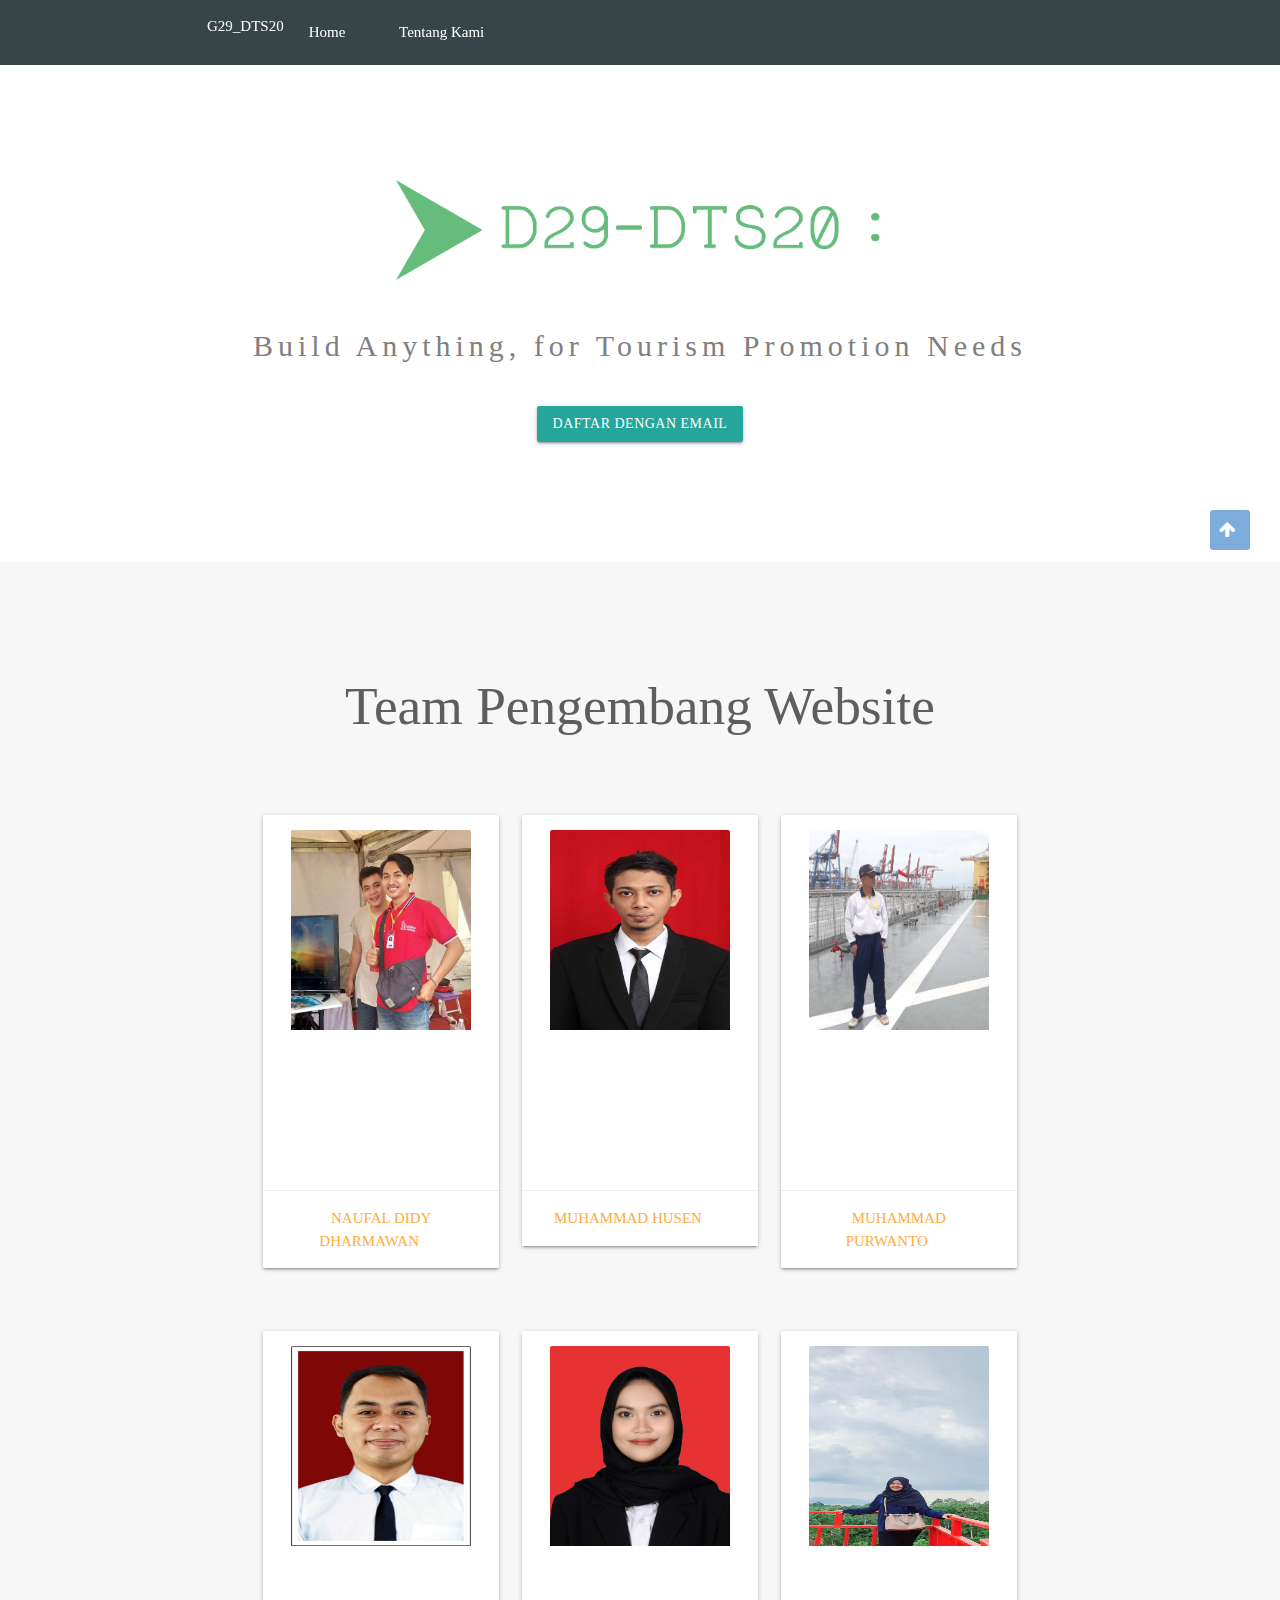
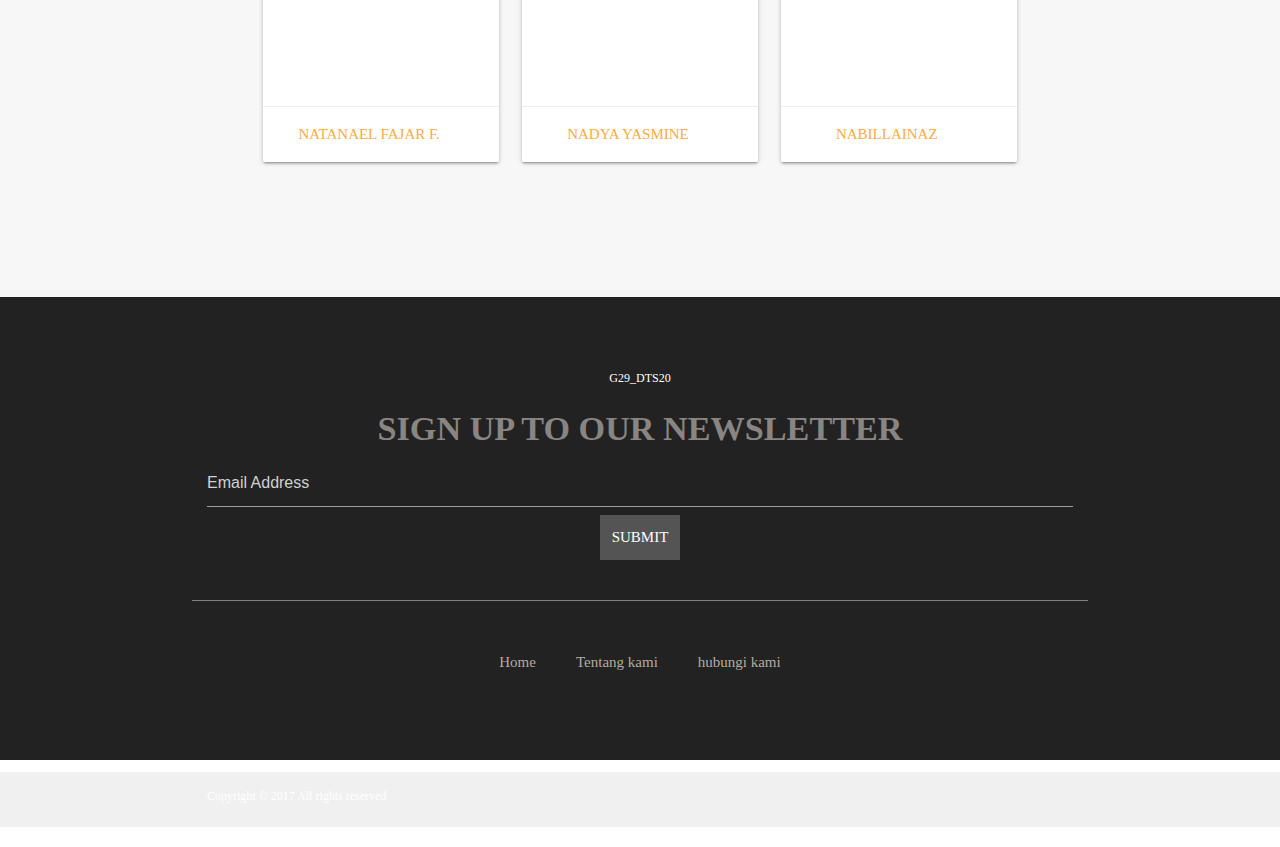
==== index.html @ abd67c8a "Update index.html" ====
<!DOCTYPE html>
<html>

<head>
    <meta charset="utf-8">
    <meta name="viewport" content="width=device-width, initial-scale=1.0">
    <title>D29 Project-DTS20</title>
    <link rel="stylesheet" href="stylesheet.css">
    <link rel="stylesheet" href="responsive.css">
    <link rel="stylesheet" href="//maxcdn.bootstrapcdn.com/font-awesome/4.5.0/css/font-awesome.min.css">
    <link rel="stylesheet" href="https://cdnjs.cloudflare.com/ajax/libs/materialize/1.0.0/css/materialize.min.css">
</head>

<body>
    <header>
        <div class="container">
            <div class="header-left">
                <p style="color:white"> G29_DTS20<p>
            </div>
            <!-- Tambahkan ikon menu disini -->
            <div class="header-left">
                <span class=""></span>
            </div>
            <div class="header-right">
                <a href="#">Home</a>
                <a href="#">Tentang Kami</a>
            </div>
        </div>
    </header>
    <div class="top-wrapper">
        <div class="container"background-image : url("Jakarta.jpg")>
            <div class="logo-wrapper">
                <img src="image/logobesar.png" width:"400" height="100">
            </div>
            <h1>Build Anything, for Tourism Promotion Needs<h1>  
            <div class="btn-wrapper">
                <a href="#" class="btn signup">Daftar dengan Email</a>
            </div>
        </div>
    </div>
    <!-- <div class="message-wrapper">
        <div class="container">
            <div class="heading">
                <h2>Apakah anda siap untuk menjadi programer yang handal?</h2>
                <h3>Ayo belajar coding, ayo belajar menjadi lebih kreatif!</h3>
            </div>
            <span class="btn message">Mulai Belajar</span>
        </div>
    </div> -->
    <div class="lesson-wrapper">
        <div class="container">
            <div class="heading">
                <h2>Team Pengembang Website</h2>
            </div>

            <div class="row">
                <div class="col m12 13">

                    <div class="row">
                        <div class="col s4">
                            <div class="card sticky-action">
                                <div class="card-image waves-effect waves-block waves-light">
                                    <img id="image" src="image/naufal.jpg">
                                </div>
                                <div class="card-content">
                                    <p>I am a very simple card. I am good at containing small bits of information. I am convenient because I require little markup to use effectively.</p>
                                </div>
                                <div class="card-action">
                                    <a href="https://www.facebook.com/naufall.dharmawan">Naufal Didy Dharmawan</a>
                                </div>
                            </div>
                        </div>

                        <div class="col s4">
                            <div class="card sticky-action">
                                <div class="card-image waves-effect waves-block waves-light">
                                    <img id="image" src="image/husen.jpg">
                                </div>
                                <div class="card-content">
                                    <p>I am a very simple card. I am good at containing small bits of information. I am convenient because I require little markup to use effectively.</p>
                                </div>
                                <div class="card-action">
                                    <a href="#">Muhammad Husen</a>
                                </div>
                            </div>
                        </div>

                        <div class="col s4">
                            <div class="card sticky-action">
                                <div class="card-image waves-effect waves-block waves-light">
                                    <img id="image" src="image/purwanto.jpg">
                                </div>
                                <div class="card-content">
                                    <p>I am a very simple card. I am good at containing small bits of information. I am convenient because I require little markup to use effectively.</p>
                                </div>
                                <div class="card-action">
                                    <a href="#">Muhammad Purwanto</a>
                                </div>
                            </div>
                        </div>

                    </div>

                </div>
            </div>

            <div class="row">
                <div class="col m12 13">

                    <div class="row">
                        <div class="col s4">
                            <div class="card sticky-action">
                                <div class="card-image waves-effect waves-block waves-light">
                                    <img id="image" src="image/nata.jpg">
                                </div>
                                <div class="card-content">
                                    <p>I am a very simple card. I am good at containing small bits of information. I am convenient because I require little markup to use effectively.</p>
                                </div>
                                <div class="card-action">
                                    <a href="#">Natanael Fajar F.</a>
                                </div>
                            </div>
                        </div>

                        <div class="col s4">
                            <div class="card sticky-action">
                                <div class="card-image waves-effect waves-block waves-light">
                                    <img id="image" src="image/nadya.jpg">
                                </div>
                                <div class="card-content">
                                    <p>I am a very simple card. I am good at containing small bits of information. I am convenient because I require little markup to use effectively.</p>
                                </div>
                                <div class="card-action">
                                    <a href="#">Nadya Yasmine</a>
                                </div>
                            </div>
                        </div>

                        <div class="col s4">
                            <div class="card sticky-action">
                                <div class="card-image waves-effect waves-block waves-light">
                                    <img id="image" src="image/nabila.jpg">
                                </div>
                                <div class="card-content">
                                    <p>I am a very simple card. I am good at containing small bits of information. I am convenient because I require little markup to use effectively.</p>
                                </div>
                                <div class="card-action">
                                    <a href="#">Nabillainaz</a>
                                </div>
                            </div>
                        </div>

                    </div>

                </div>
            </div>

        </div>
    </div>
    <footer>
        <div class="container">
            <p style="color:white"> G29_DTS20 <p>
            <!-- <p>pariwisata indonesia.</p> -->
        </div>
        <div class="search-text"> 
            <div class="container">
                <div class="row text-center">
                 
                   <div class="form">
                       <h4>SIGN UP TO OUR NEWSLETTER</h4>
                        <form id="search-form" class="form-search form-horizontal">
                            <input type="text" class="input-search" placeholder="Email Address">
                            <button type="submit" class="btn-search">SUBMIT</button>
                        </form>
                    </div>
                
                </div>         
            </div>     
        </div>
        </div>  
            
            </div>
        <div class="container" style="border-top:1px solid grey;">
            <div class="row text-center">   
                <div class="col-lg-6 col-lg-offset-3">
                      <ul class="menu">
                                 
                             <li>
                                <a href="#">Home</a>
                              </li>
                                   
                              <li>
                                 <a href="#">Tentang kami</a>
                              </li>
                                   
                              <li>
                                <a href="#">hubungi kami</a>
                              </li>
                        </ul>
                </div>
            </div>
        </div>
    </footer>
        
        
        <div class="copyright">
         <div class="container">
           
             <div class="row text-center">
               <p>Copyright © 2017 All rights reserved</p>
             </div>
             
          </div>
        </div>
        
        <a href="#" id="top" style="display: inline;">
            <i class="fa fa-arrow-up" aria-hidden="true"></i>
        </a>  
      
    </div>
    </footer>
</body>

</html>
---- stylesheet.css ----
* {
  box-sizing: border-box;
}

#image{
  height: 200px;
  width: 180px;
  display: block;
  margin: auto;
}

.card .card-image {
  position: relative;
  padding-top: 15px;
}

body {
  margin: 0;
  font-family: "Lucida Grande";
}

a {
  text-decoration: none;
}

.clear {
  clear: left;
}

.container {
  max-width: 1170px;
  width: 100%;
  padding: 0 15px;
  margin: 0 auto;
}
.container P{
  color: white;
}
.top-wrapper {
  padding: 180px 0 100px 0;
  background: url(image/jakarta.jpg);
  background-size: cover;
  color: gray;
  text-align: center;
}

.top-wrapper H1 {
/*  opacity: 0.7; */
  font-size: 30px;
  letter-spacing: 5px;
  margin-bottom: 10px;
  
}
.logo-wrapper {
  position: relative;
  animation-name: example;
  animation-duration: 3s;  
  animation-fill-mode: forwards;
}

@keyframes example {
from {top: 0px;}
to {top: 50px;}
}

.top-wrapper p {
  opacity: 0.7;
  margin-bottom: 3px;
  font-size: 25px;
}

.btn-wrapper {
  text-align: center;
  margin: 20px 0;
}

.btn-wrapper p {
  margin: 10px 0;
}

.signup {
  background-color: #ffffff;
}

.facebook {
  background-color: #3b5998;
  margin-right: 10px;
}

.twitter {
  background-color: #55acee;
}



.btn:hover {
  opacity: 1;
}

.fa {
  margin-right: 5px;
}

header {
  height: 65px;
  width: 100%;
  background-color: rgba(34, 49, 52, 0.9);
  position :fixed;
  top: 0;
  z-index: 10;
}

.logo {
  width: 124px;
  margin-top: 20px;

}

.header-left {
  float: left;
}

.header-right {
  float: center;
  margin-right: -25px;
}

.header-right a {
  line-height: 65px;
  padding: 0 25px;
  color: white;
  display: inline;
  float: center;
  transition: all 0.5s;
}

.header-right a:hover {
  background-color: rgba(255, 255, 255, 0.3);
}

/* Tambahkan CSS untuk menu-icon */
.menu-icon {
  color: white;
  float: right;
  font-size: 25px;
  padding: 21px 0;
  /* Gantikan property display ke none */
  display:none;
}


.lesson-wrapper {
  padding-bottom: 80px;
  padding-left: 5%;
  padding-right: 5%;
  background-color: #f7f7f7;
  text-align: center;
}

.heading {
  padding-top: 80px;
  padding-bottom: 50px;
  color: #5f5d60;
}

.heading h2 {
  font-weight: normal;
}

.lesson {
  float: left;
  width: 30%;
}
.lesson1{
  float: left;
  width: 25%;
}
.lesson-icon {
  position: relative;
}
.lesson-icon1 {
  position: relative;
}
.lesson-icon p {
  position: absolute;
  top: 44%;
  width: 100%;
  color: white;
}

.text-contents {
  width: 80%;
  display: inline-block;
  margin-top: 15px;
  font-size: 15px;
  color: #b3aeb5;
}
.text-contents-left {
    width: 80%;
    display: inline-block;
    margin-top: 15px;
    font-size: 15px;
    color: #b3aeb5;
    text-align: left;
}
.text-contents1 {
  width: 85%;
  display: inline-block;
  margin-top: 15px;
  font-size: 15px;
  color: #b3aeb5;
}
.heading h3 {
  font-weight: normal;
}

.message-wrapper {
  padding: 180px 0 100px 0;
  background-image: url(https://aseanup.com/wp-content/uploads/2018/04/indonesia-blank-map.png);
  border-bottom: 1px solid #eee;
  padding-bottom: 80px;
  text-align: center;
}

.message {
  padding: 15px 40px;
  background-color: #ffffff;
  cursor: pointer;
  box-shadow: 0 7px #1a7940;
  
}

.message:active {
  position: relative;
  top: 7px;
  box-shadow: none;
}

footer img {
  width: 125px;
}

footer p {
  color: #b3aeb5;
  font-size: 12px;
}


.message-wrapper {
  border-bottom: 1px solid #eee;
  padding-bottom: 80px;
  text-align: center;
}

.message {
  padding: 15px 40px;
  background-color: #5dca88;
  cursor: pointer;
  box-shadow: 0 7px #1a7940;
}

.message:active {
  position: relative;
  top: 7px;
  box-shadow: none;
}

footer img {
  width: 125px;
}

footer p {
  color: #b3aeb5;
  font-size: 12px;
}

footer {
  padding-top: 10px;
  padding-bottom: 20px;
  text-align: center;
}
.search-text{
  padding-bottom:20px;
}
   
.search-text .input-search{
   height:25px;
   width:25%;
   padding-left:20px;
   color:#333;
   margin: o auto;
} 

.search-text .btn-search{
   background: #545454;
   font-family:Roboto;
   border:none;
   color:#FFF;
   height: 45px;
   width: 80px;
}

.search-text h4{
   color:#888582;
   font-weight: 700;
}

footer{
   background-color:#222222;
   padding: 60px 0px;
   text-align: center;
}

footer ul{
   list-style:none;
   margin:0 auto;
   display:inline-block;
   padding-top:50px;
}

footer ul li{
   float:left;
}

footer ul li a{
   color:#b1aca1;
   padding:20px;
}

footer ul li a:hover{
   color:#7dabdb;
   text-decoration:none;
}

.footer-top{
   padding-bottom:80px;
   text-align: center;
}

.footer-top .fa{
   font-size:18px;
   color: #FFF;
   padding-right:10px;
}

.footer-top a{
   color:#FFF;
   background:#333333; 
   padding: 10px;
}

.footer-top .col-lg-2:hover .fa , .footer-top .col-lg-2:hover a{
   color:#7dabdb;
   text-decoration:none;
}

.copyright{
   background-color:#f0f0f0;
}

.copyright p{
   font-size:12px;
   padding:15px 0 10px 0;
}

#top{
   color: #fff;
   background: #7dabdb;
   cursor: pointer;
   font-size: 18px;
   line-height: 40px;
   height: 40px;
   width: 40px;
   right: 30px;
   position: fixed;
   border-radius: 3px;
   text-align: center;
   bottom: 350px;
}
---- responsive.css ----
/* Untuk Tablet */
@media all and (max-width: 1000px) {
    .lesson {
      width: 50%;
      margin-bottom: 50px;
    }
    
    .top-wrapper h1 {
      font-size: 32px;
    }
    
    .heading h2 {
      font-size: 20px;
    }
  }
  
  /* Untuk Smartphone */
  @media all and (max-width: 670px) {
    .lesson {
      width: 100%;
    }
    
    footer {
      text-align: center;
    }
    
    .btn {
      width: 100%;
    }
    
    .facebook {
      margin-bottom: 10px;
    }
    
    .top-wrapper {
      text-align: left;
    }
    
    /* Tambahkan CSS untuk header-right */
    .header-right{
      display:inline;
    }
    
    /* Tambahkan CSS untuk menu-icon */
    .menu-icon{
      display:inline;
    }
    
    .top-wrapper h1 {
      font-size: 24px;
      line-height: 36px;
    }
    
    .top-wrapper p {
      font-size: 14px;
      line-height: 20px;
    }
  }
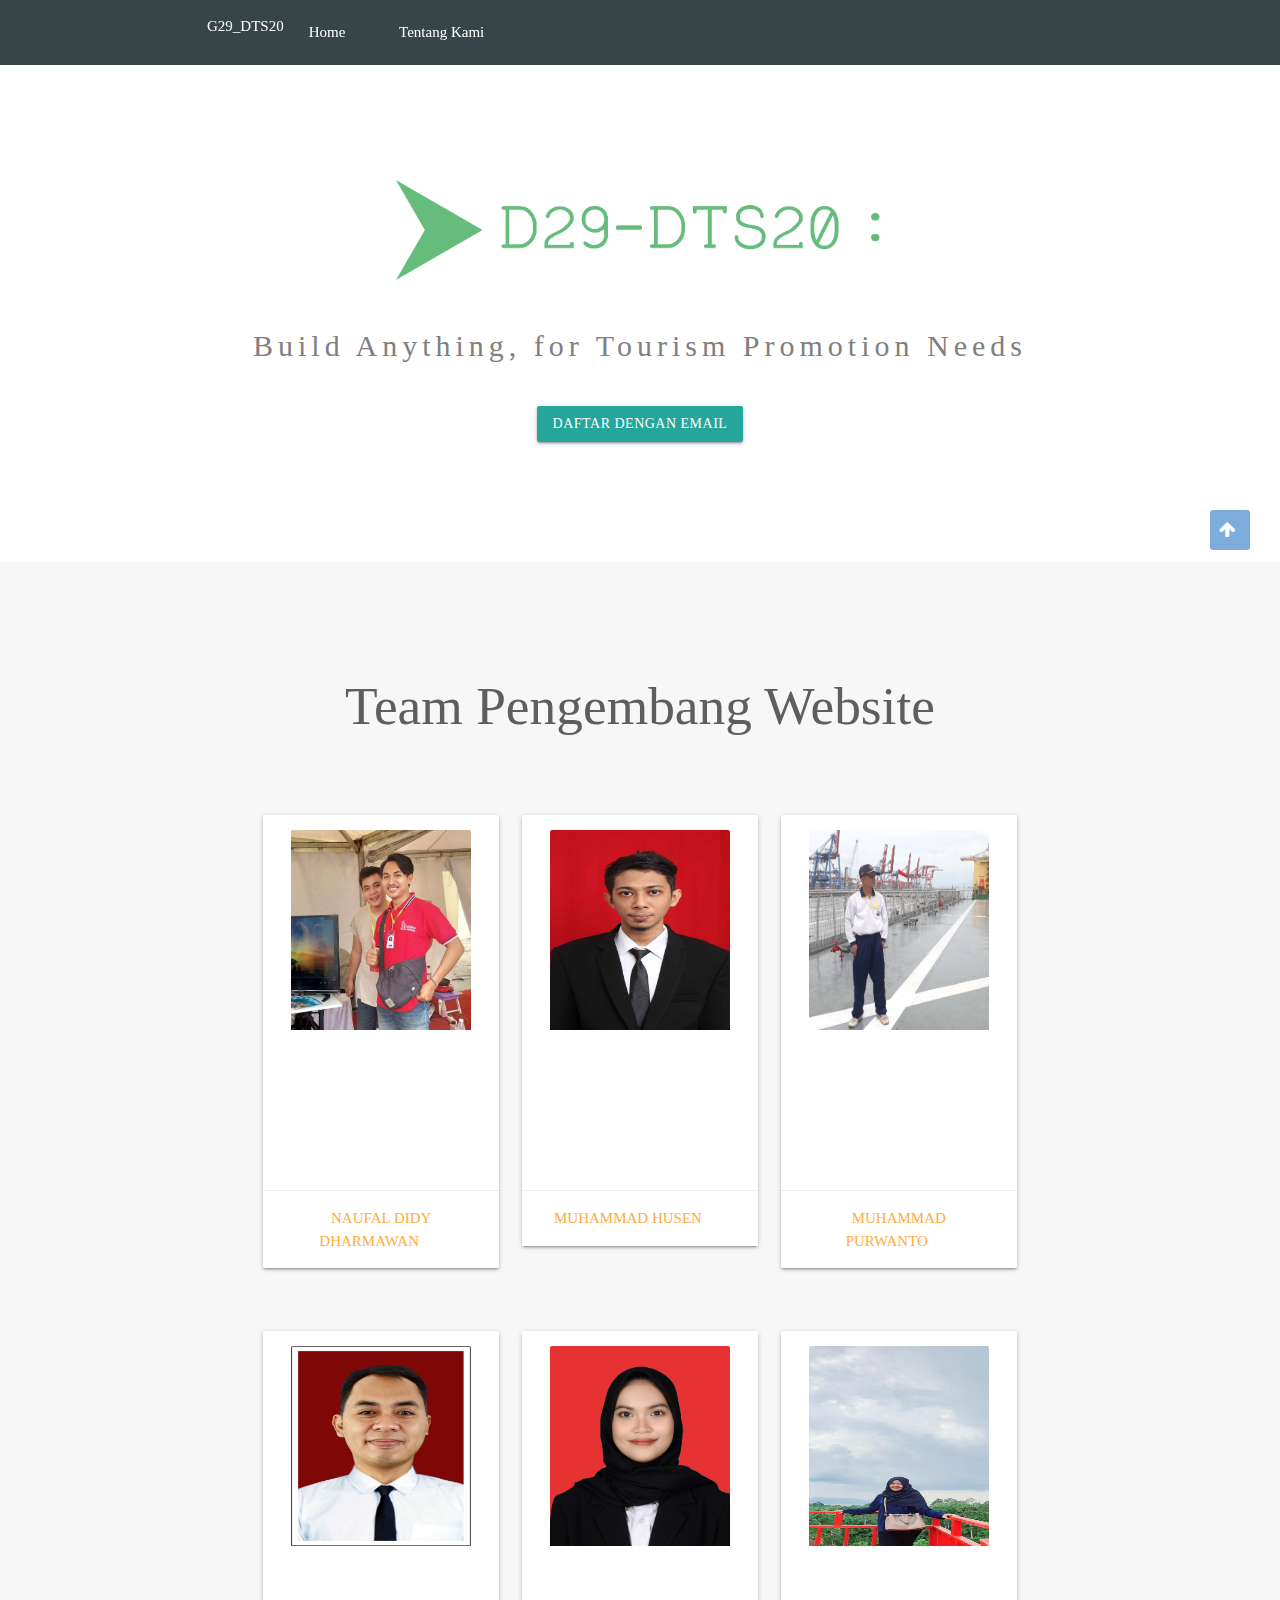
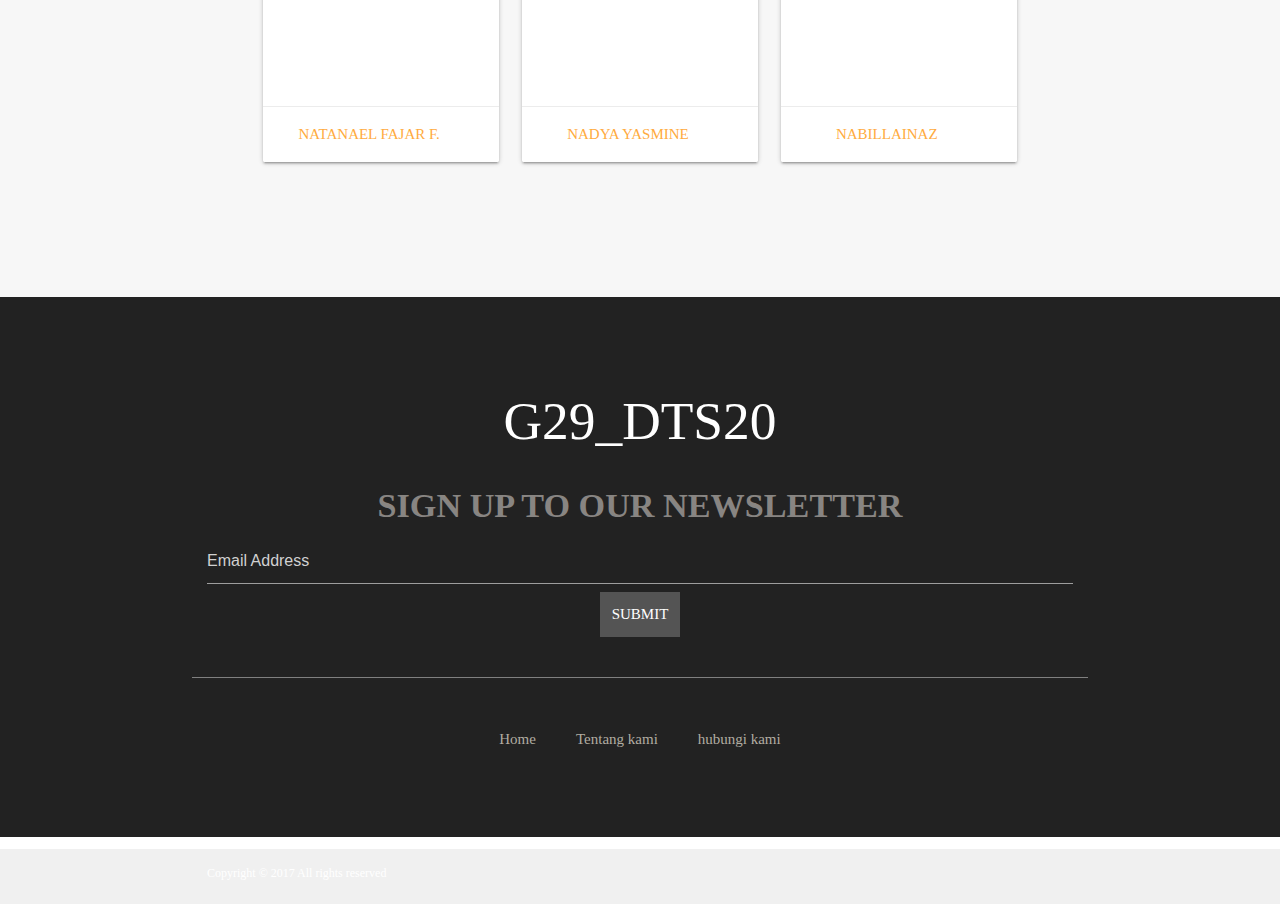
==== commit 78eb546e: "Update index.html" ====
--- a/index.html
+++ b/index.html
@@ -159,7 +159,7 @@
     </div>
     <footer>
         <div class="container">
-            <p style="color:white"> G29_DTS20 <p>
+            <h2 style="color:white"> G29_DTS20 <h2>
             <!-- <p>pariwisata indonesia.</p> -->
         </div>
         <div class="search-text"> 
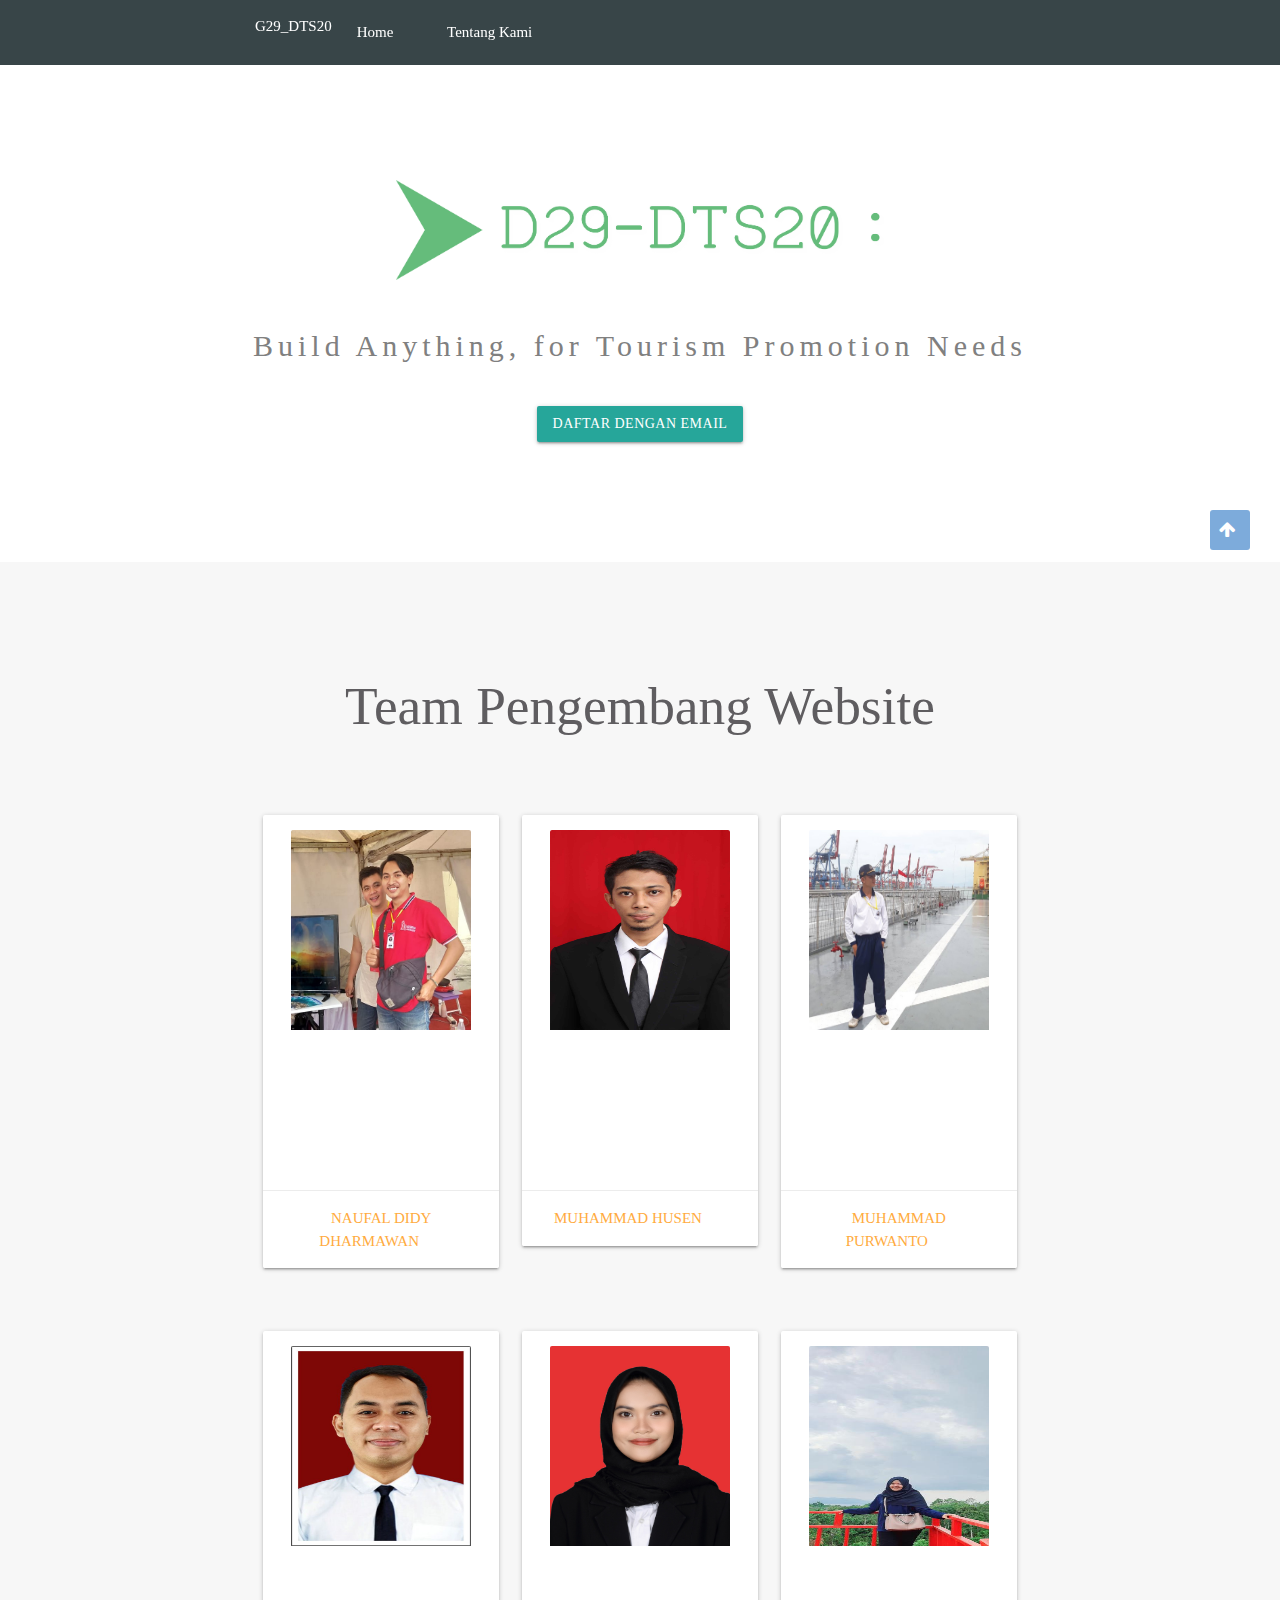
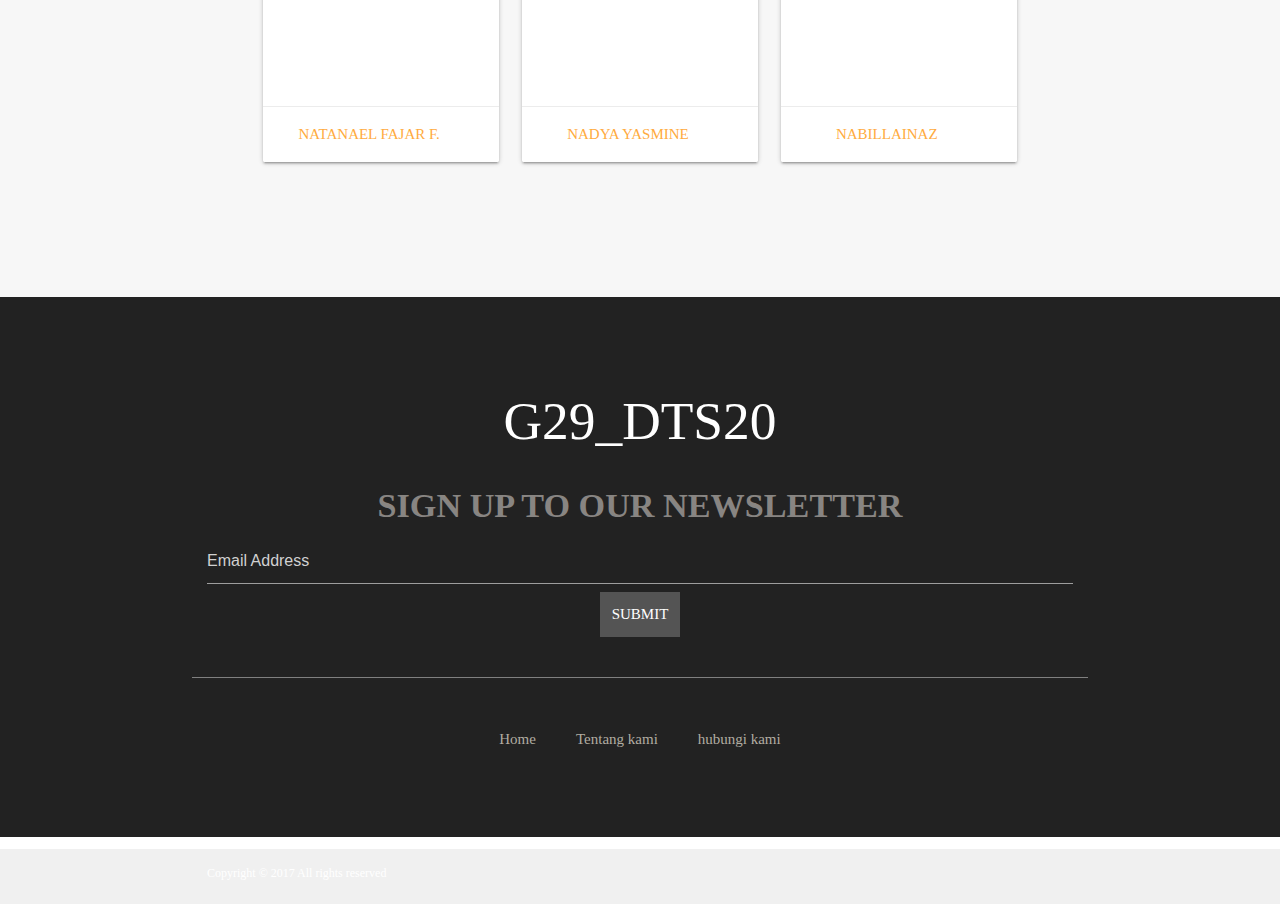
==== commit 2350210b: "Update index.html" ====
--- a/index.html
+++ b/index.html
@@ -9,11 +9,24 @@
     <link rel="stylesheet" href="responsive.css">
     <link rel="stylesheet" href="//maxcdn.bootstrapcdn.com/font-awesome/4.5.0/css/font-awesome.min.css">
     <link rel="stylesheet" href="https://cdnjs.cloudflare.com/ajax/libs/materialize/1.0.0/css/materialize.min.css">
+    <style type = "text/css">
+
+#main {
+
+background-image : url ('jakarta.jpg');
+
+height : 600px;
+
+width : 800px;
+
+}
+
+</style>
 </head>
 
 <body>
     <header>
-        <div class="container">
+        <div id="main" class="container">
             <div class="header-left">
                 <p style="color:white"> G29_DTS20<p>
             </div>
@@ -28,7 +41,7 @@
         </div>
     </header>
     <div class="top-wrapper">
-        <div class="container"background-image : url("Jakarta.jpg")>
+        <div class="container">
             <div class="logo-wrapper">
                 <img src="image/logobesar.png" width:"400" height="100">
             </div>
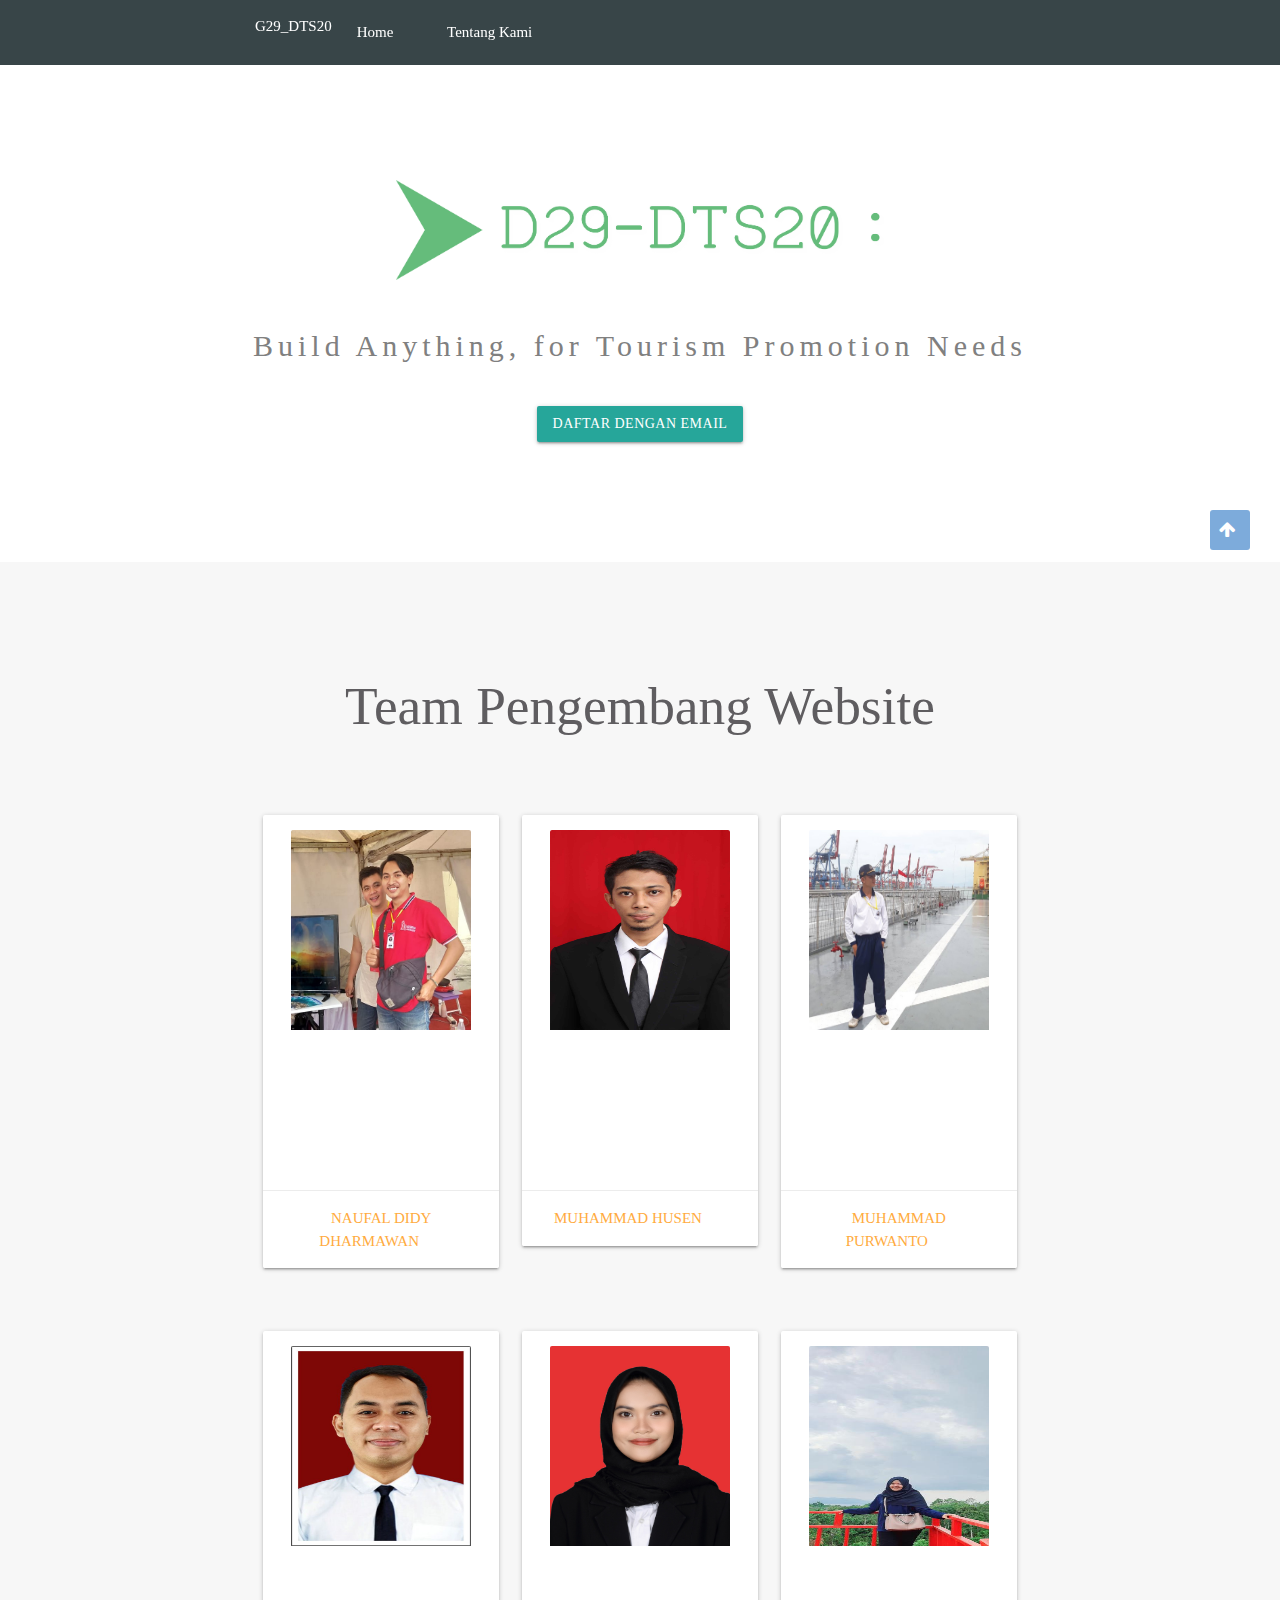
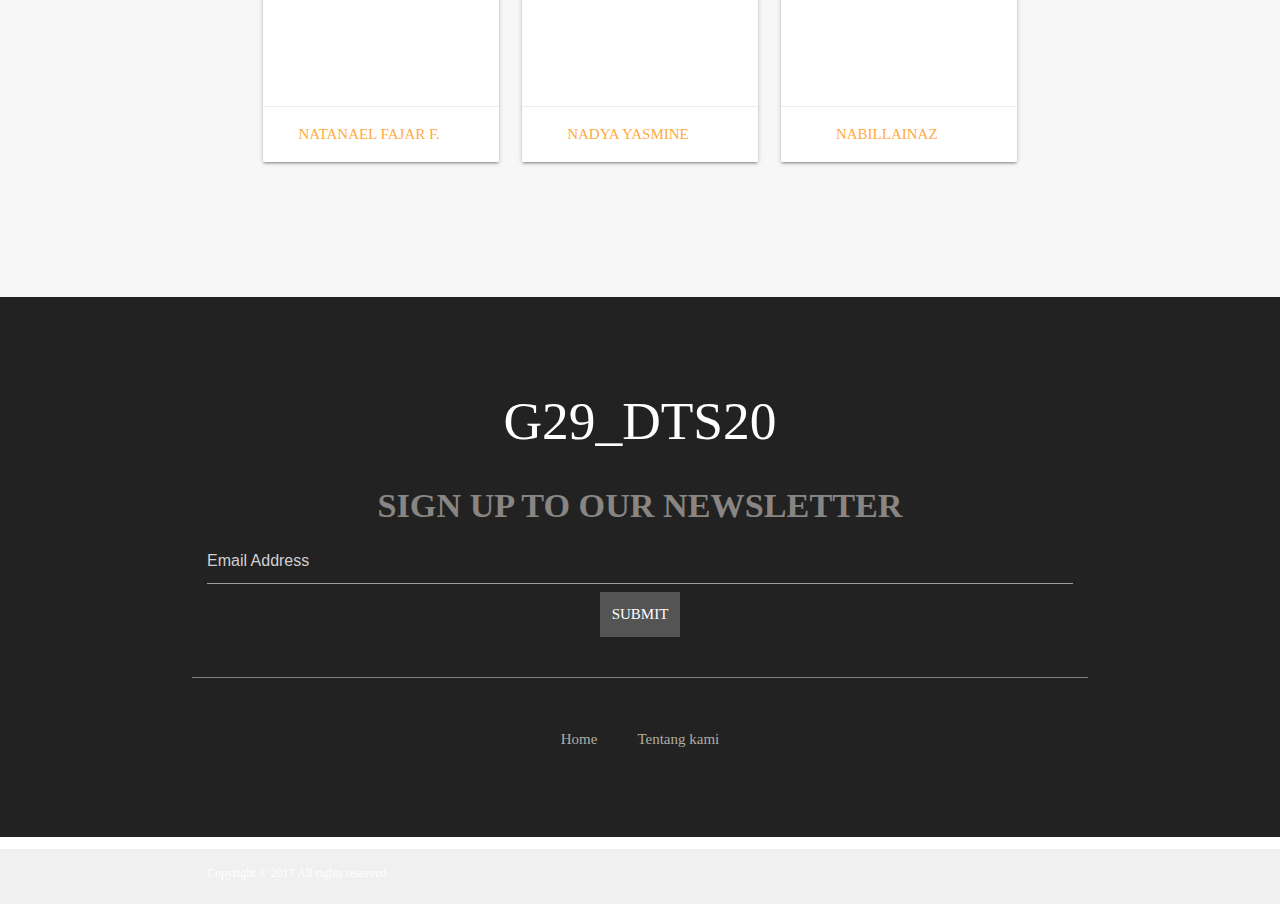
==== commit a976df44: "Update index.html" ====
--- a/index.html
+++ b/index.html
@@ -205,10 +205,6 @@
                               <li>
                                  <a href="#">Tentang kami</a>
                               </li>
-                                   
-                              <li>
-                                <a href="#">hubungi kami</a>
-                              </li>
                         </ul>
                 </div>
             </div>
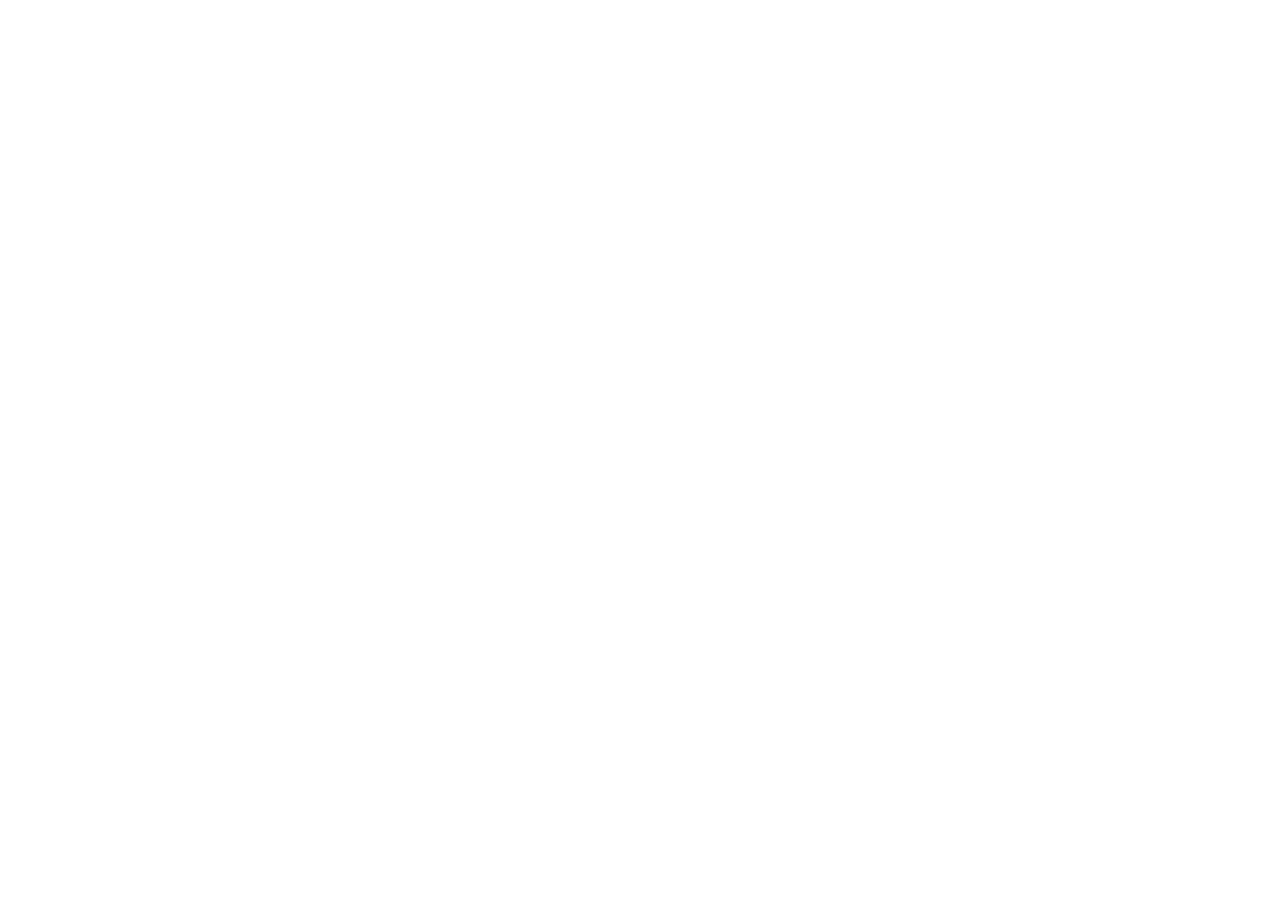
==== commit f1881fed: "Update index.html" ====
--- a/index.html
+++ b/index.html
@@ -10,23 +10,11 @@
     <link rel="stylesheet" href="//maxcdn.bootstrapcdn.com/font-awesome/4.5.0/css/font-awesome.min.css">
     <link rel="stylesheet" href="https://cdnjs.cloudflare.com/ajax/libs/materialize/1.0.0/css/materialize.min.css">
     <style type = "text/css">
-
-#main {
-
-background-image : url ('jakarta.jpg');
-
-height : 600px;
-
-width : 800px;
-
-}
-
-</style>
 </head>
 
 <body>
     <header>
-        <div id="main" class="container">
+        <div class="container">
             <div class="header-left">
                 <p style="color:white"> G29_DTS20<p>
             </div>
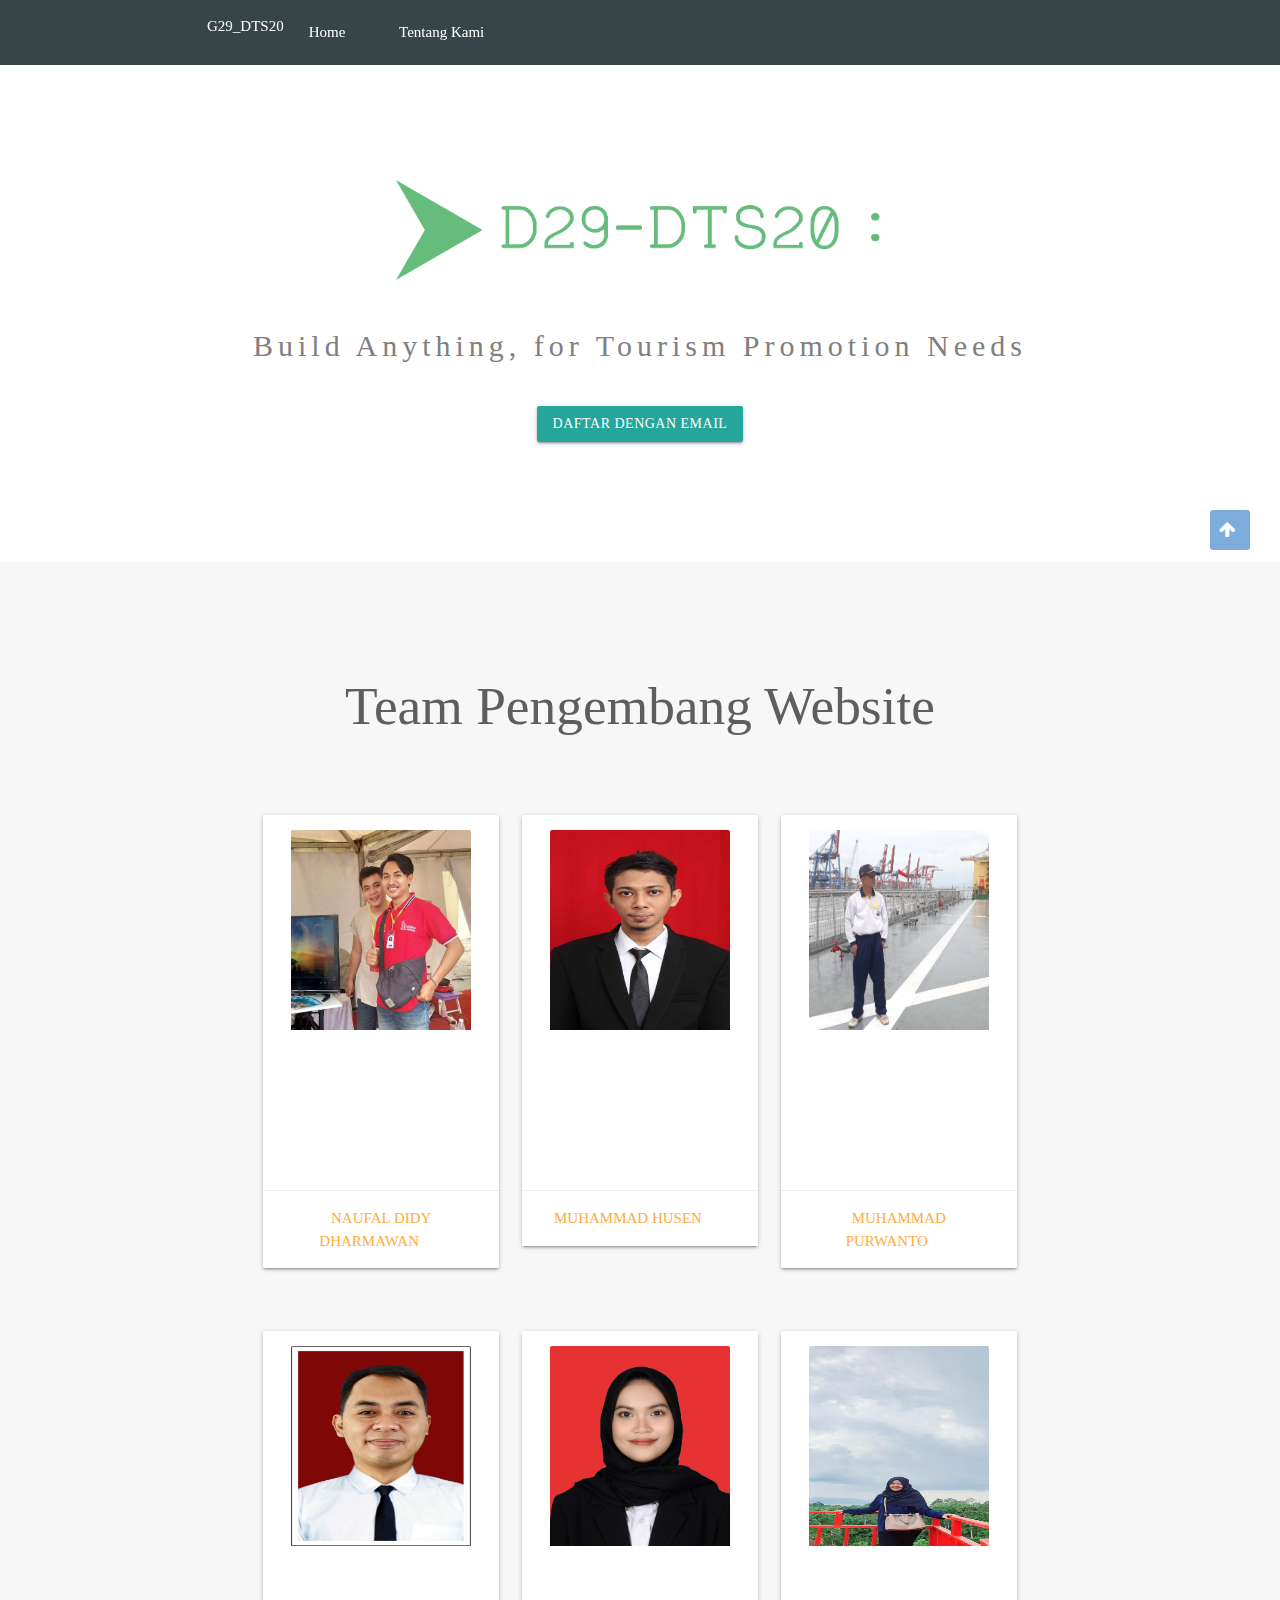
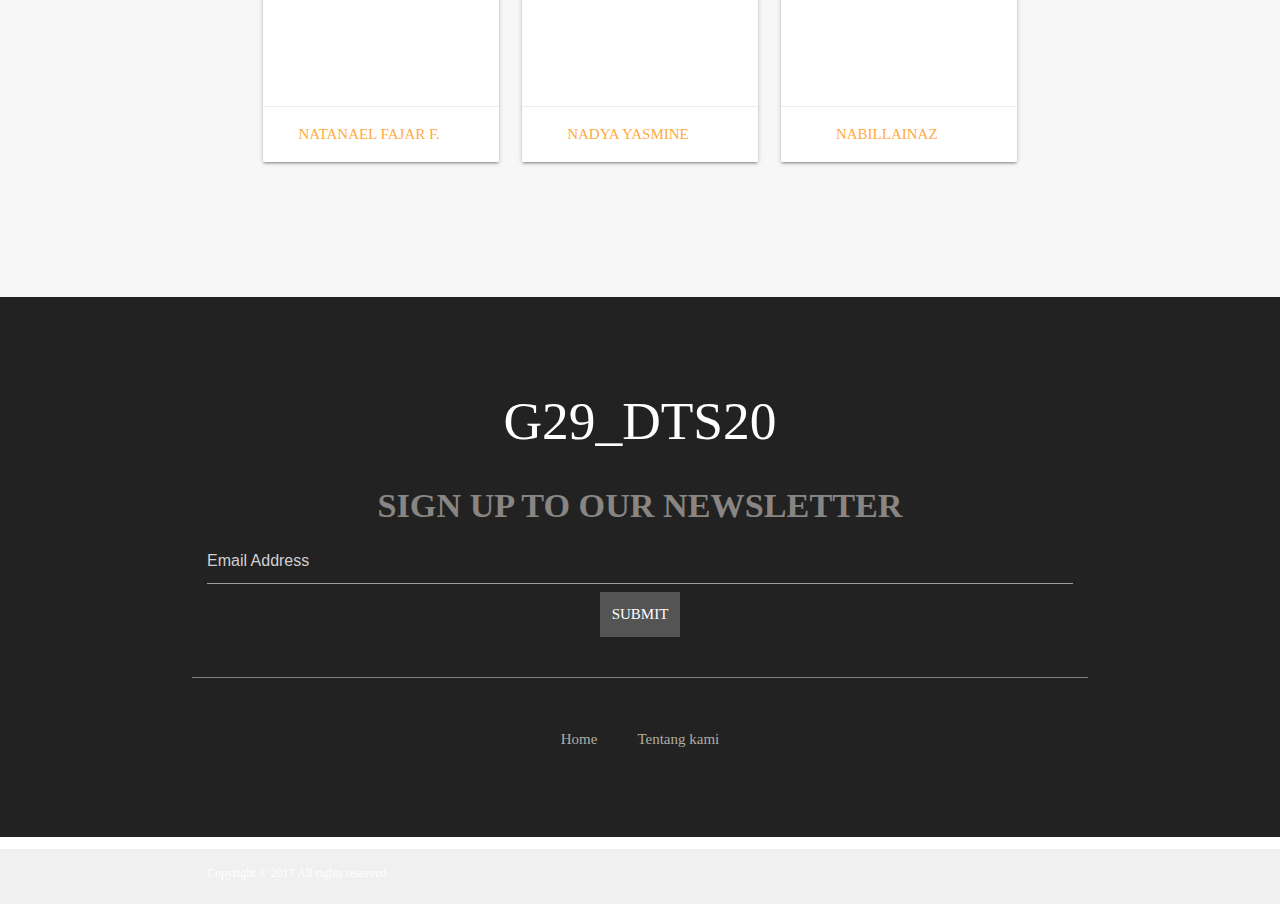
==== commit bd663fb5: "Update index.html" ====
--- a/index.html
+++ b/index.html
@@ -9,7 +9,6 @@
     <link rel="stylesheet" href="responsive.css">
     <link rel="stylesheet" href="//maxcdn.bootstrapcdn.com/font-awesome/4.5.0/css/font-awesome.min.css">
     <link rel="stylesheet" href="https://cdnjs.cloudflare.com/ajax/libs/materialize/1.0.0/css/materialize.min.css">
-    <style type = "text/css">
 </head>
 
 <body>
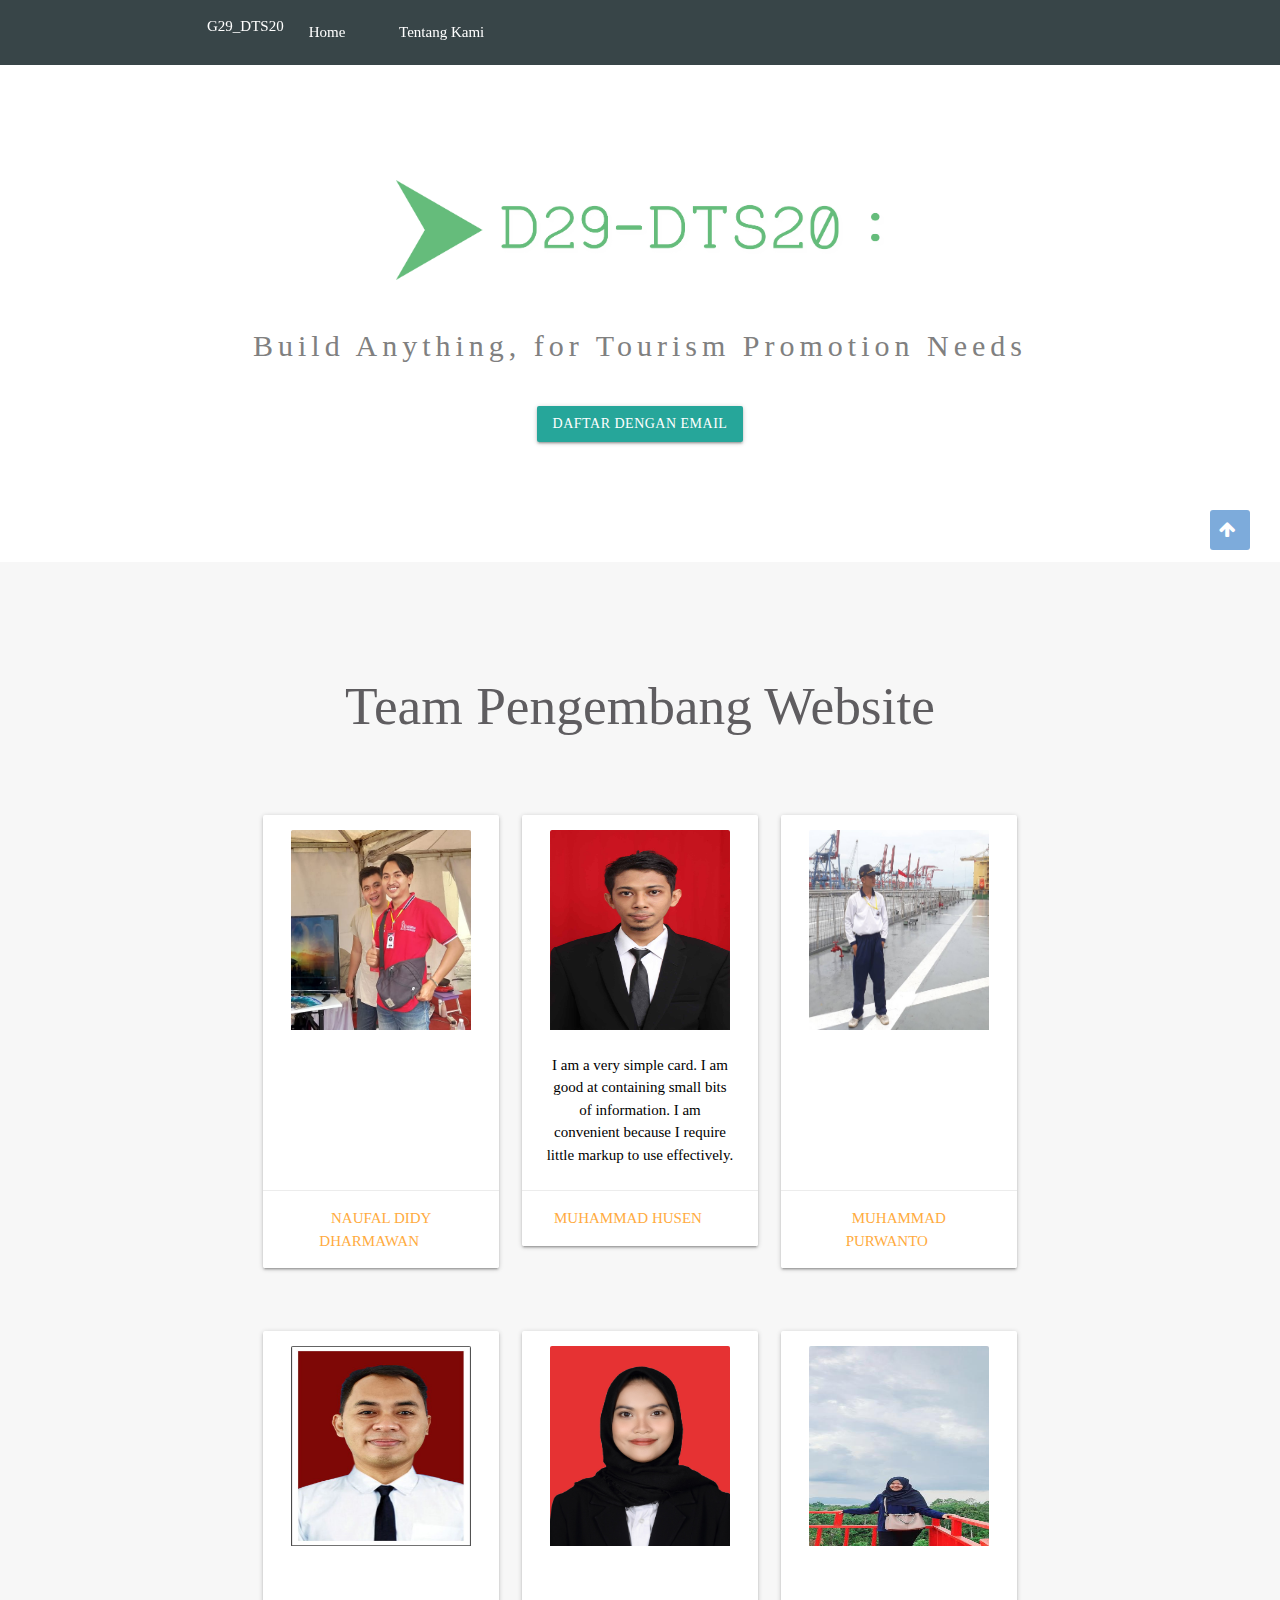
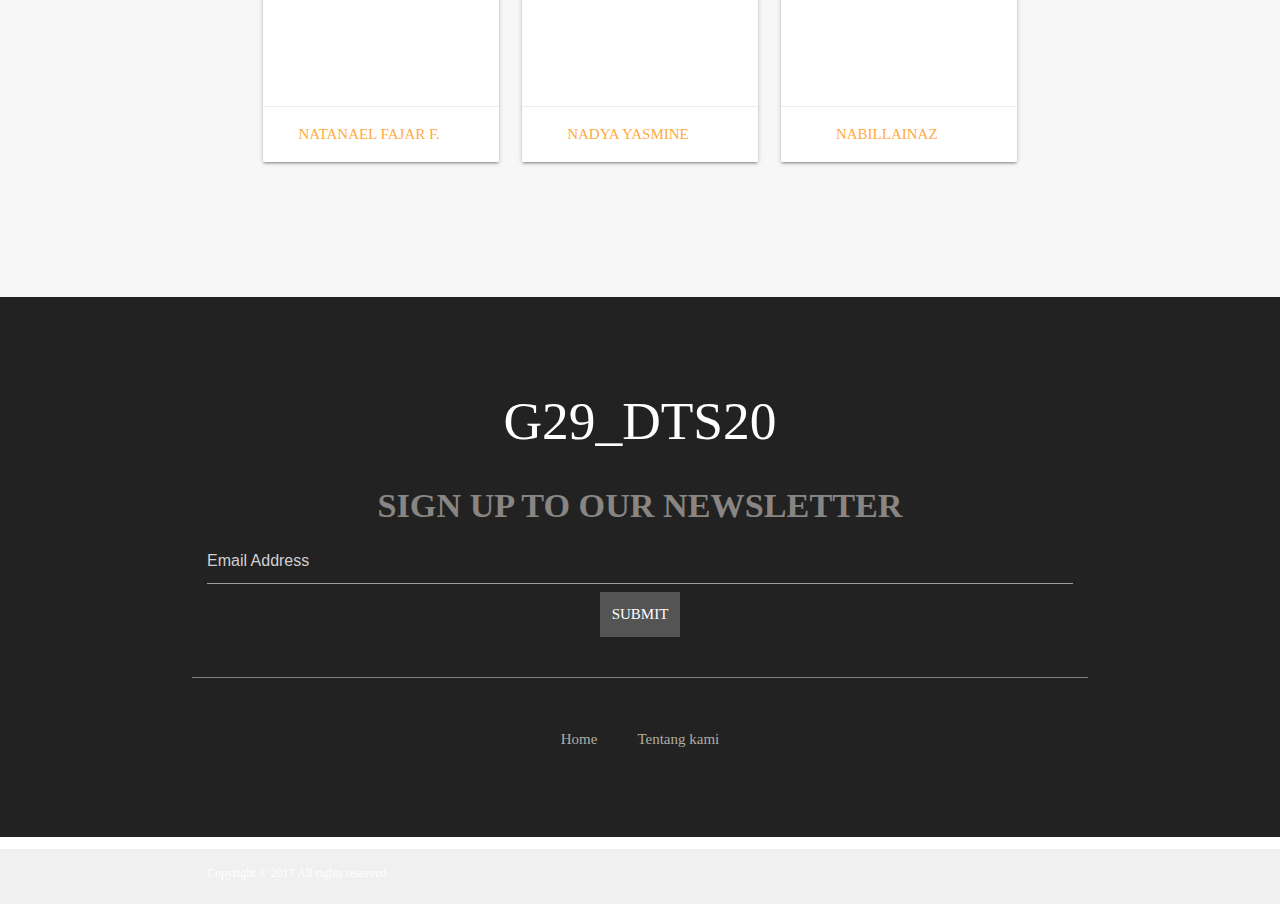
==== commit 6ce76720: "Update index.html" ====
--- a/index.html
+++ b/index.html
@@ -77,7 +77,7 @@
                                     <img id="image" src="image/husen.jpg">
                                 </div>
                                 <div class="card-content">
-                                    <p>I am a very simple card. I am good at containing small bits of information. I am convenient because I require little markup to use effectively.</p>
+                                    <p  style="color:black">I am a very simple card. I am good at containing small bits of information. I am convenient because I require little markup to use effectively.</p>
                                 </div>
                                 <div class="card-action">
                                     <a href="#">Muhammad Husen</a>
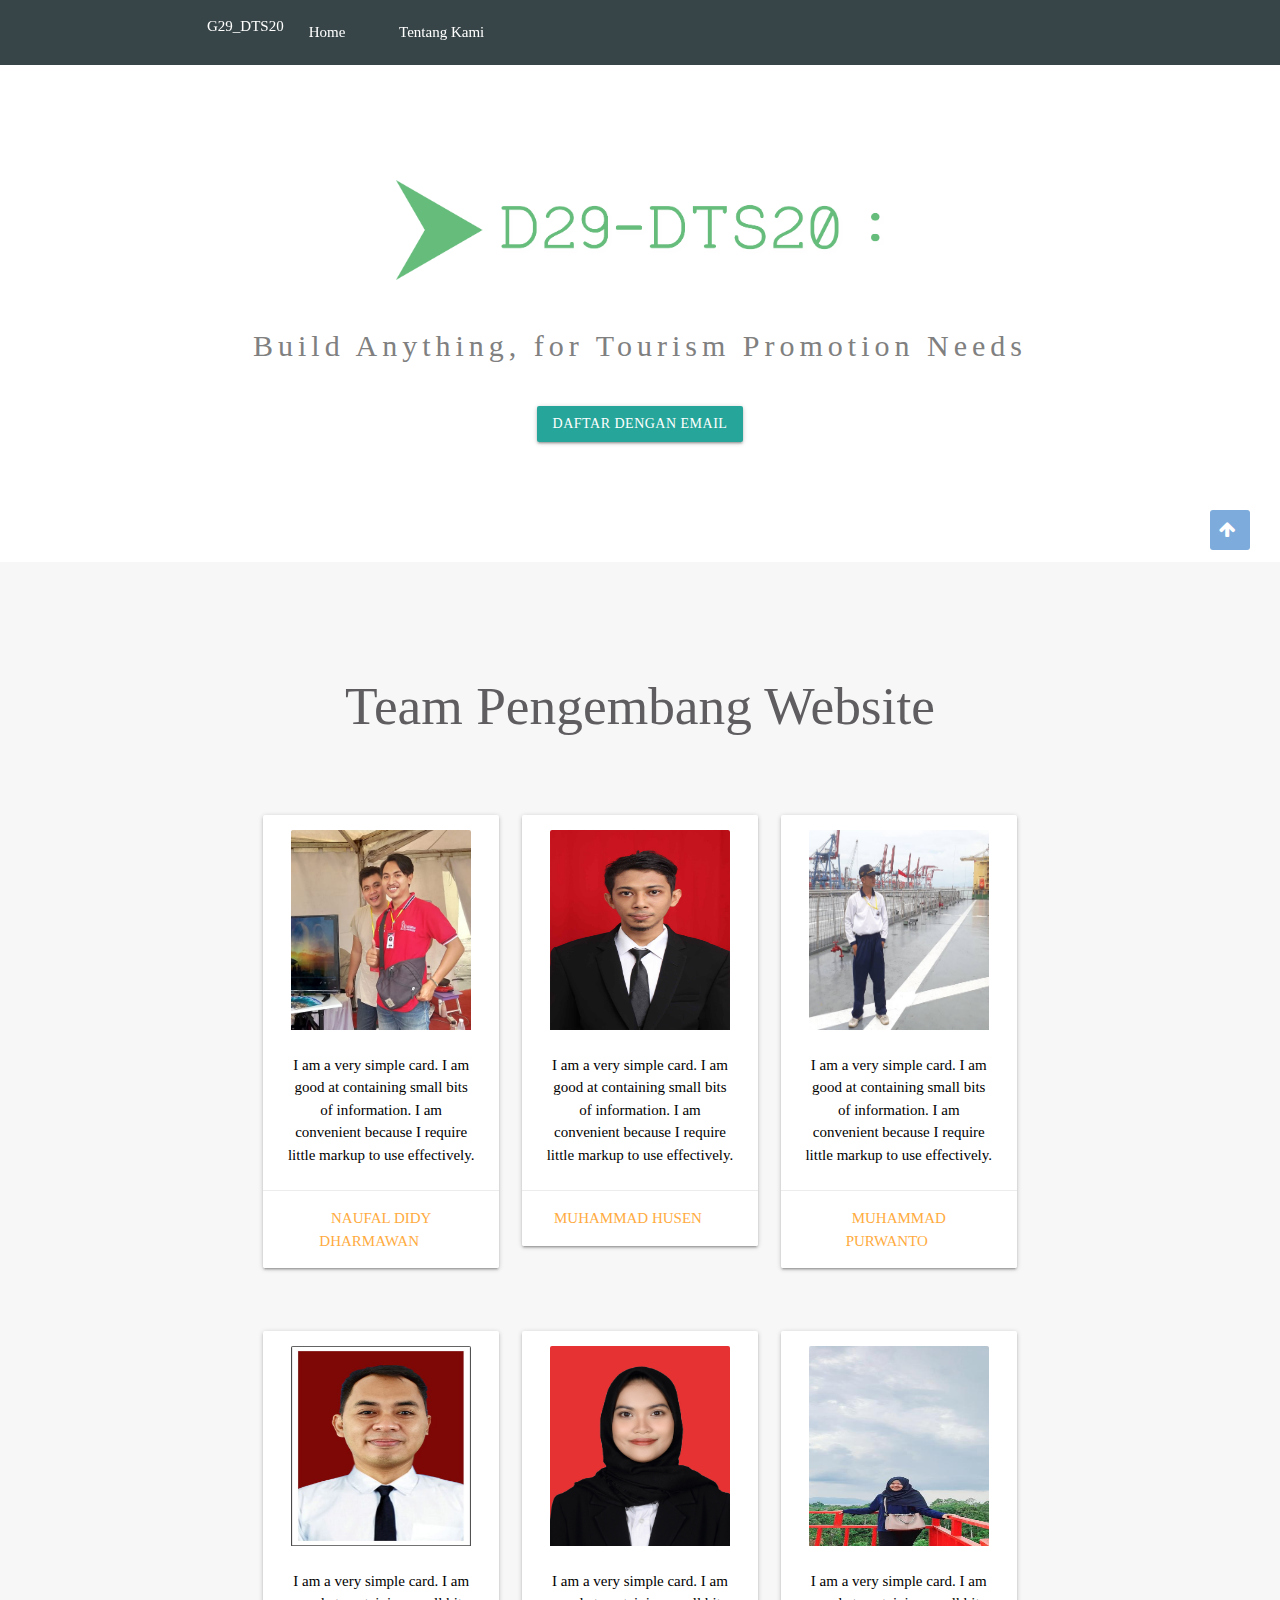
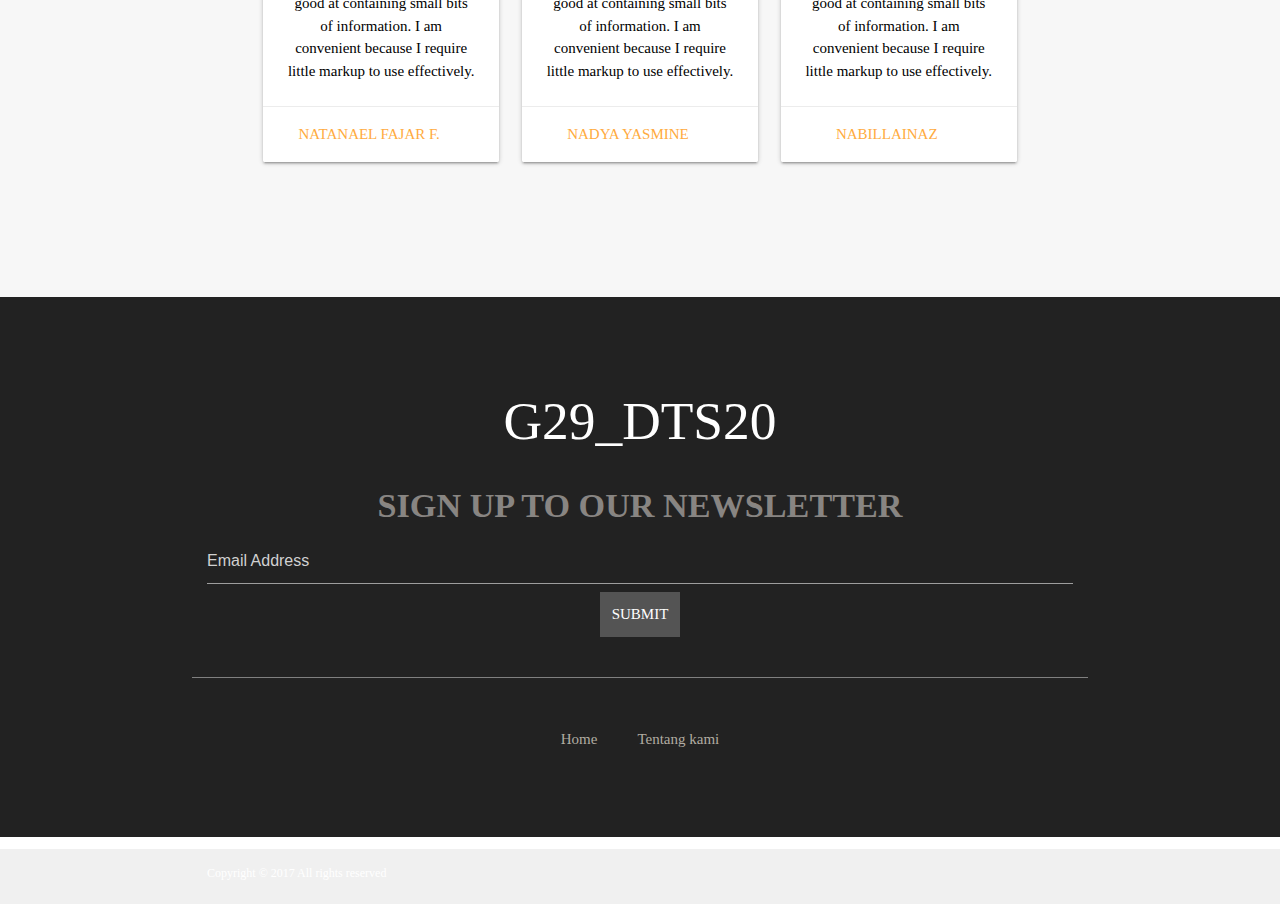
==== commit 610ad791: "Update index.html" ====
--- a/index.html
+++ b/index.html
@@ -63,7 +63,7 @@
                                     <img id="image" src="image/naufal.jpg">
                                 </div>
                                 <div class="card-content">
-                                    <p>I am a very simple card. I am good at containing small bits of information. I am convenient because I require little markup to use effectively.</p>
+                                    <p style="color:black">I am a very simple card. I am good at containing small bits of information. I am convenient because I require little markup to use effectively.</p>
                                 </div>
                                 <div class="card-action">
                                     <a href="https://www.facebook.com/naufall.dharmawan">Naufal Didy Dharmawan</a>
@@ -91,7 +91,7 @@
                                     <img id="image" src="image/purwanto.jpg">
                                 </div>
                                 <div class="card-content">
-                                    <p>I am a very simple card. I am good at containing small bits of information. I am convenient because I require little markup to use effectively.</p>
+                                    <p style="color:black">I am a very simple card. I am good at containing small bits of information. I am convenient because I require little markup to use effectively.</p>
                                 </div>
                                 <div class="card-action">
                                     <a href="#">Muhammad Purwanto</a>
@@ -114,7 +114,7 @@
                                     <img id="image" src="image/nata.jpg">
                                 </div>
                                 <div class="card-content">
-                                    <p>I am a very simple card. I am good at containing small bits of information. I am convenient because I require little markup to use effectively.</p>
+                                    <p style="color:black">I am a very simple card. I am good at containing small bits of information. I am convenient because I require little markup to use effectively.</p>
                                 </div>
                                 <div class="card-action">
                                     <a href="#">Natanael Fajar F.</a>
@@ -128,7 +128,7 @@
                                     <img id="image" src="image/nadya.jpg">
                                 </div>
                                 <div class="card-content">
-                                    <p>I am a very simple card. I am good at containing small bits of information. I am convenient because I require little markup to use effectively.</p>
+                                    <p style="color:black">I am a very simple card. I am good at containing small bits of information. I am convenient because I require little markup to use effectively.</p>
                                 </div>
                                 <div class="card-action">
                                     <a href="#">Nadya Yasmine</a>
@@ -142,7 +142,7 @@
                                     <img id="image" src="image/nabila.jpg">
                                 </div>
                                 <div class="card-content">
-                                    <p>I am a very simple card. I am good at containing small bits of information. I am convenient because I require little markup to use effectively.</p>
+                                    <p style="color:black">I am a very simple card. I am good at containing small bits of information. I am convenient because I require little markup to use effectively.</p>
                                 </div>
                                 <div class="card-action">
                                     <a href="#">Nabillainaz</a>
